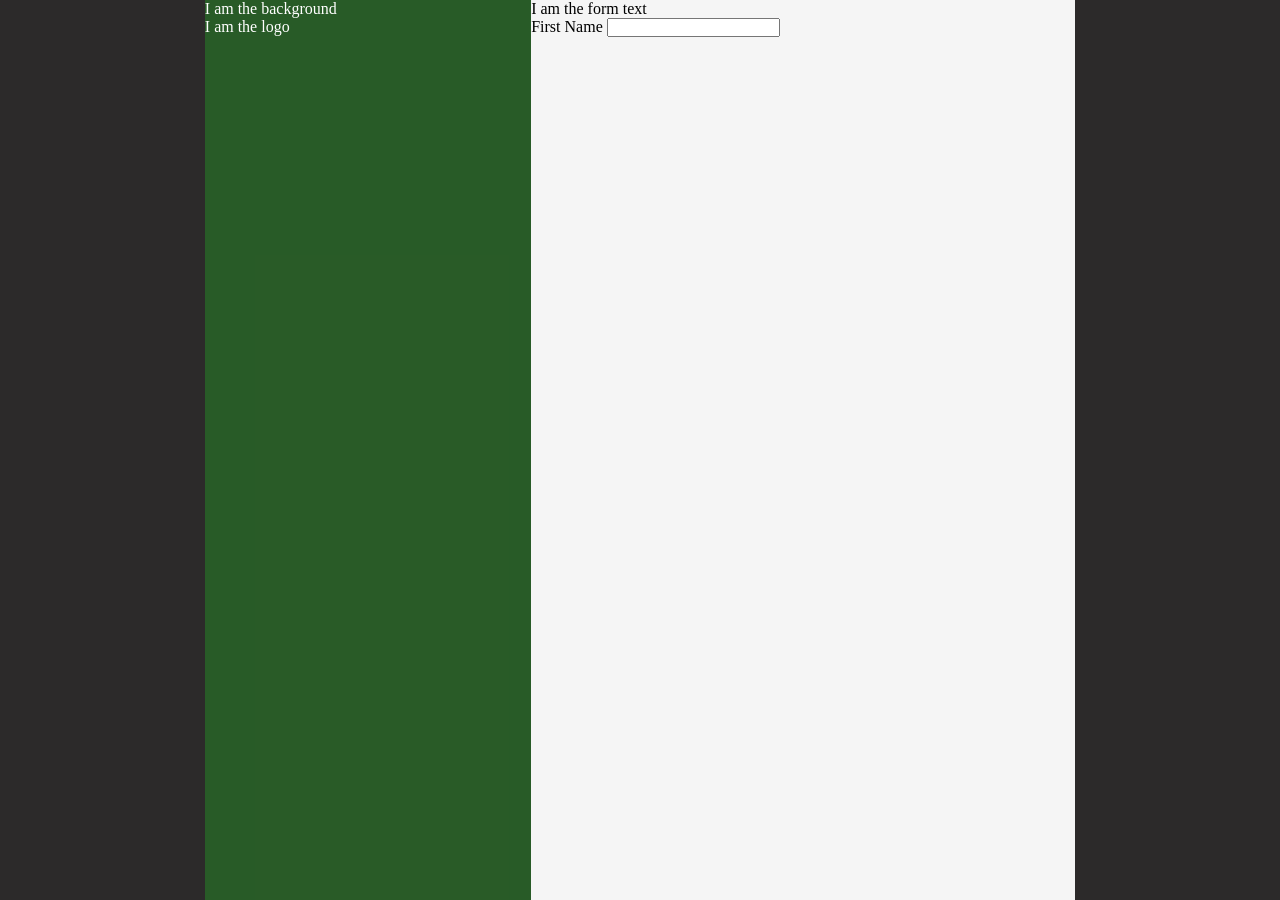
==== index.html @ 13ee739c "mm" ====
<!DOCTYPE html>
<html lang="en">
<head>
    <meta charset="UTF-8">
    <meta name="viewport" content="width=device-width, initial-scale=1.0">
    <link rel="stylesheet" href="styles.css">
    <script src="main.js" defer></script>
    <title>Sign Up Form</title>
</head>
<body>
    <div class="main-container">
        <div class="image-bg-container">
            <div>
                <img src="" alt="">I am the background
            </div>

            <div class="logo">
                I am the logo
            </div>
        </div>

        <div class="form-container">
            <p>I am the form text</p>

            <div class="form">
                <label for="first"> First Name</label>
                <input type="text" id="first" name="first">
            </div>
        </div>
    </div>
</body>
</html>
---- styles.css ----
*  {
    padding: 0;
    margin: 0;
    box-sizing: border-box;
}

html {
    
}

body {
    display: flex;
    justify-content: center;
    height: 100vh;
    width: 100%;
    background-color: rgb(44, 42, 42);
}

.main-container {
    display: flex;
    justify-content: center;
    height: 100vh;
    width: 68%;
}

.image-bg-container {
    background-color: rgba(36, 156, 36, 0.432);
    color: white;
    font-weight: 100;
    width: 42%;
}

.form-container {
    background-color: whitesmoke;
    width: 70%;
}
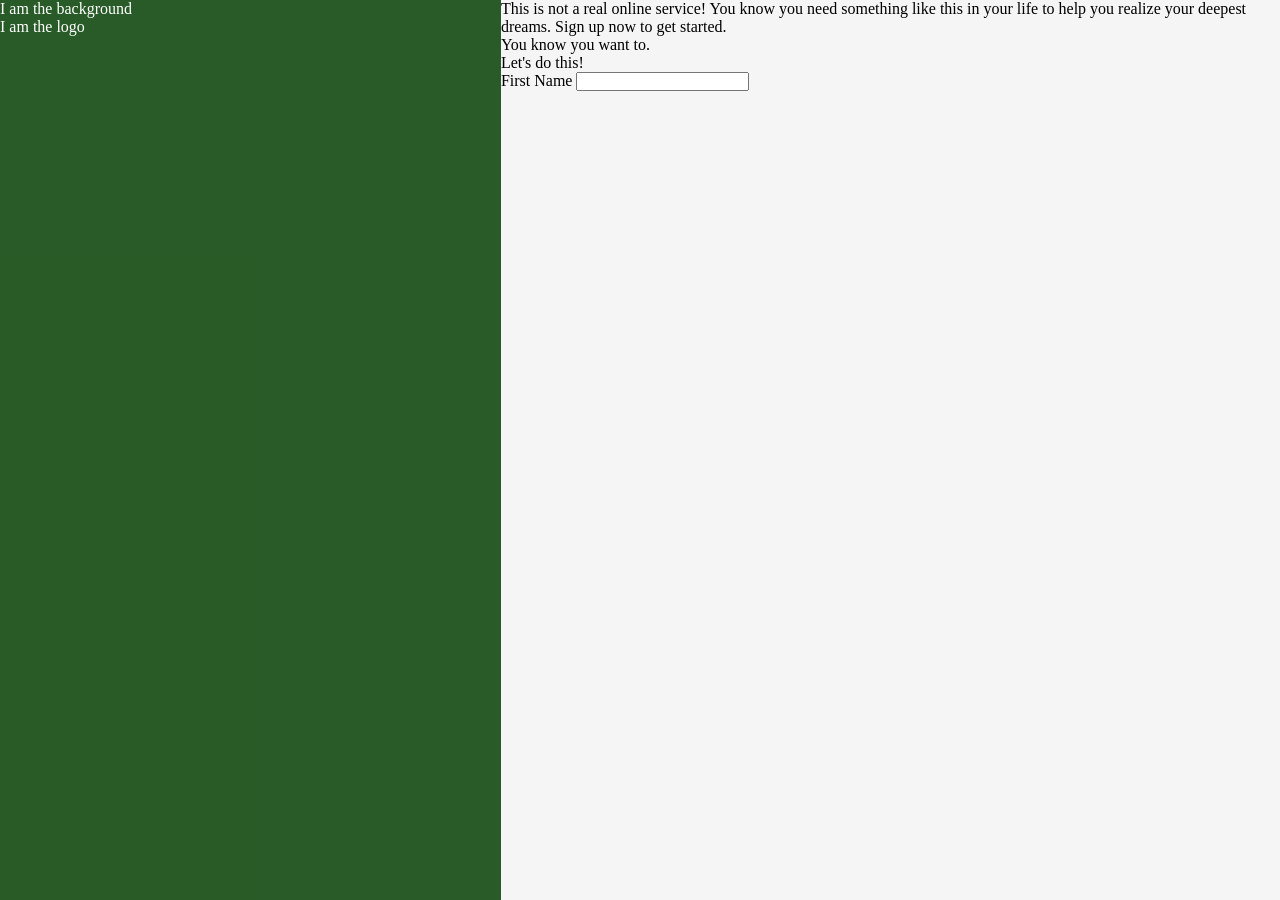
==== commit ae5b9800: "Modified index.html and styles.css" ====
--- a/index.html
+++ b/index.html
@@ -20,9 +20,12 @@
         </div>
 
         <div class="form-container">
-            <p>I am the form text</p>
+            <p>This is not a real online service! You know you need something like this in your life to help you realize your deepest dreams. Sign up now to get started.</p>
+            <p>You know you want to.</p>
 
             <div class="form">
+
+                <p>Let's do this!</p>
                 <label for="first"> First Name</label>
                 <input type="text" id="first" name="first">
             </div>
--- a/styles.css
+++ b/styles.css
@@ -4,11 +4,8 @@
     box-sizing: border-box;
 }
 
-html {
-    
-}
 
-body {
+html, body {
     display: flex;
     justify-content: center;
     height: 100vh;
@@ -20,14 +17,14 @@
     display: flex;
     justify-content: center;
     height: 100vh;
-    width: 68%;
+    width: 100%;
 }
 
 .image-bg-container {
     background-color: rgba(36, 156, 36, 0.432);
     color: white;
     font-weight: 100;
-    width: 42%;
+    width: 45%;
 }
 
 .form-container {
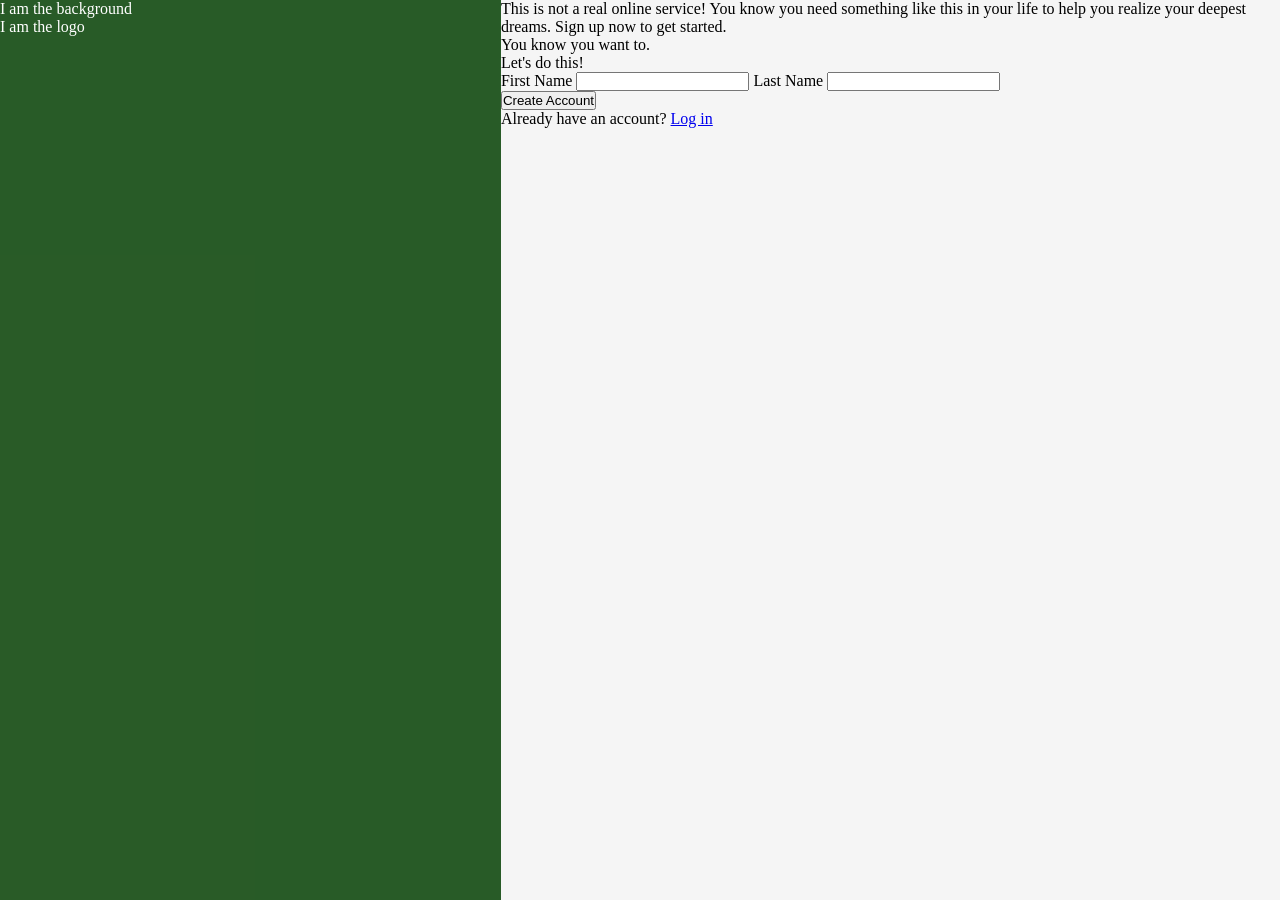
==== commit 5816b7aa: "Modified index.html" ====
--- a/index.html
+++ b/index.html
@@ -26,8 +26,19 @@
             <div class="form">
 
                 <p>Let's do this!</p>
-                <label for="first"> First Name</label>
+                <label for="first">First Name</label>
                 <input type="text" id="first" name="first">
+
+                <label for="last">Last Name</label>
+                <input type="text" id="last" name="last">
+            </div>
+
+            <div class="create-btn">
+                <button>Create Account</button>
+
+                <p>Already have an account? 
+                    <a href="#">Log in</a>
+                </p>
             </div>
         </div>
     </div>
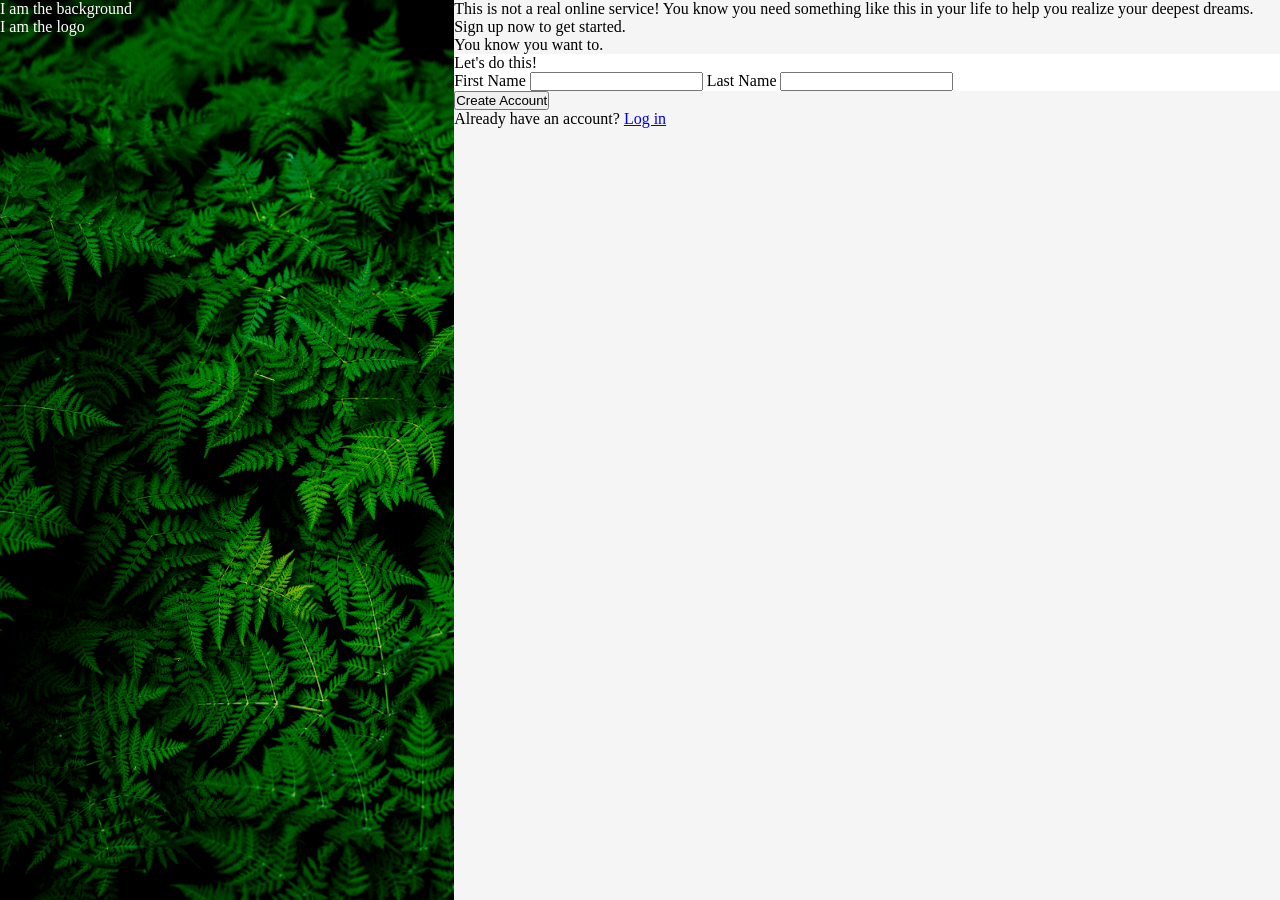
==== commit eb27bccf: "All commit" ====
--- a/index.html
+++ b/index.html
@@ -25,12 +25,14 @@
 
             <div class="form">
 
-                <p>Let's do this!</p>
-                <label for="first">First Name</label>
-                <input type="text" id="first" name="first">
+                <form action="get">
+                    <p>Let's do this!</p>
+                    <label for="first">First Name</label>
+                    <input type="text" id="first" name="first">
 
-                <label for="last">Last Name</label>
-                <input type="text" id="last" name="last">
+                    <label for="last">Last Name</label>
+                    <input type="text" id="last" name="last">
+                </form>
             </div>
 
             <div class="create-btn">
--- a/styles.css
+++ b/styles.css
@@ -21,15 +21,22 @@
 }
 
 .image-bg-container {
+    background: url(/images/teemu-paananen-OOE4xAnBhKo-unsplash.jpg);
+    background-repeat: no-repeat;
+    background-size: cover;
     background-color: rgba(36, 156, 36, 0.432);
     color: white;
     font-weight: 100;
-    width: 45%;
+    width: 55%;
 }
 
 .form-container {
     background-color: whitesmoke;
-    width: 70%;
+    width: 100%;
+}
+
+.form {
+    background-color: white;
 }
 
 
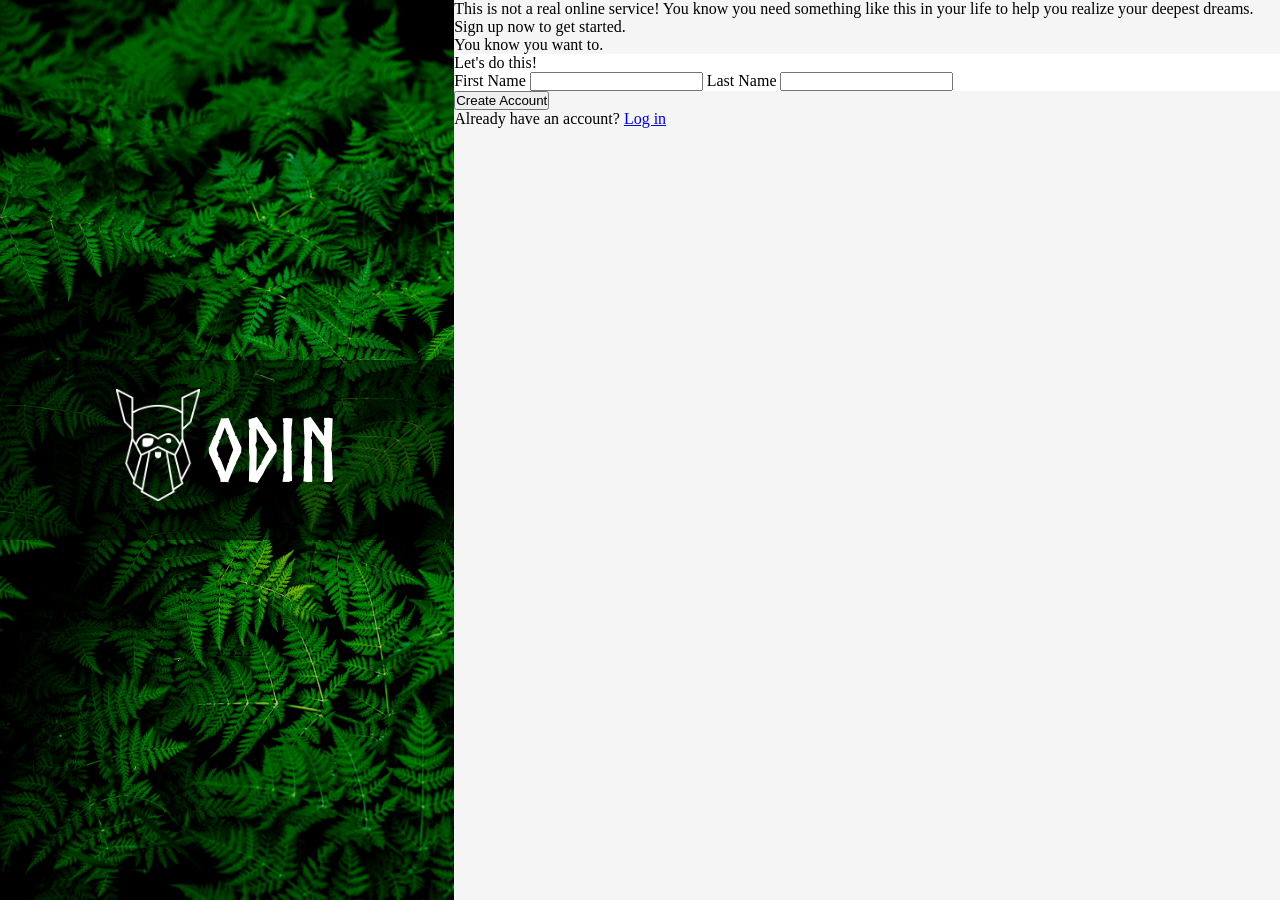
==== commit 96ead57d: "Quick Commit" ====
--- a/index.html
+++ b/index.html
@@ -10,12 +10,14 @@
 <body>
     <div class="main-container">
         <div class="image-bg-container">
-            <div>
-                <img src="" alt="">I am the background
-            </div>
+           
+            <div class="logo-text-container">
+                <div class="logo">
+                    <img src="/images/odin-lined.png" alt="">
+                </div>
 
-            <div class="logo">
-                I am the logo
+                <p class="odin-font">ODIN</p>
+
             </div>
         </div>
 
--- a/styles.css
+++ b/styles.css
@@ -1,3 +1,11 @@
+@font-face {
+    font-family: 'Norse-Bold';
+    src: url('/Norse-Bold.otf') format('opentype');
+    font-weight: normal;
+    font-style: normal;
+}
+
+
 *  {
     padding: 0;
     margin: 0;
@@ -28,6 +36,29 @@
     color: white;
     font-weight: 100;
     width: 55%;
+    display: flex;
+    justify-content: center;
+    align-items: center;
+}
+
+.logo-text-container {
+    display: flex;
+    justify-content: center;
+    align-items: center;
+    width: 100%;
+    gap: 7px;
+    height: 20%;
+    font-size: 2.5rem;
+    background-color: rgba(0, 0, 0, 0.5);
+}
+
+.odin-font {
+    font-family: 'Norse-Bold';
+    font-size: 5.4rem;
+}
+
+img {
+    height: 7.0rem;
 }
 
 .form-container {
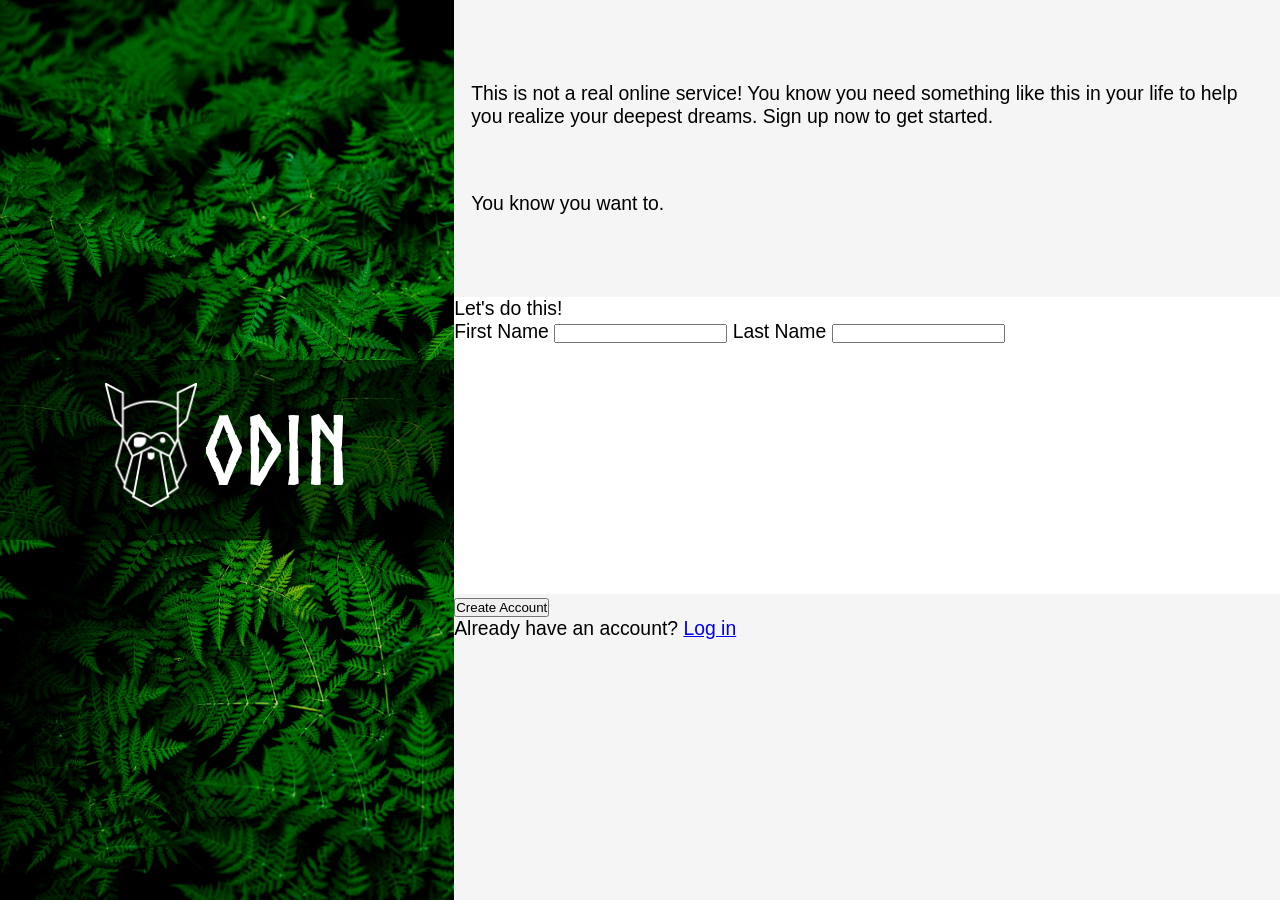
==== commit 3c60b4d0: "commit" ====
--- a/index.html
+++ b/index.html
@@ -22,8 +22,16 @@
         </div>
 
         <div class="form-container">
-            <p>This is not a real online service! You know you need something like this in your life to help you realize your deepest dreams. Sign up now to get started.</p>
-            <p>You know you want to.</p>
+            
+            <div class="form-top-text">
+                <div class="para-one">
+                    <p>This is not a real online service! You know you need something like this in your life to help you realize your deepest dreams. Sign up now to get started.</p>
+                </div>
+                
+                <div class="para-two">
+                    <p>You know you want to.</p>
+                </div>
+            </div>
 
             <div class="form">
 
--- a/styles.css
+++ b/styles.css
@@ -19,6 +19,8 @@
     height: 100vh;
     width: 100%;
     background-color: rgb(44, 42, 42);
+    font-family: Arial, Helvetica, sans-serif;
+    font-size: 1.1rem;
 }
 
 .main-container {
@@ -39,6 +41,7 @@
     display: flex;
     justify-content: center;
     align-items: center;
+    height: 100vh;
 }
 
 .logo-text-container {
@@ -66,8 +69,22 @@
     width: 100%;
 }
 
+.form-top-text {
+    height: 33%;
+    display: flex;
+    flex-direction: column;
+    justify-content: space-evenly;
+    align-items: flex-start;
+    padding: 17px ;
+}
+
 .form {
     background-color: white;
+    height: 33%;
+}
+
+.create-btn {
+    height: 33%;
 }
 
 
